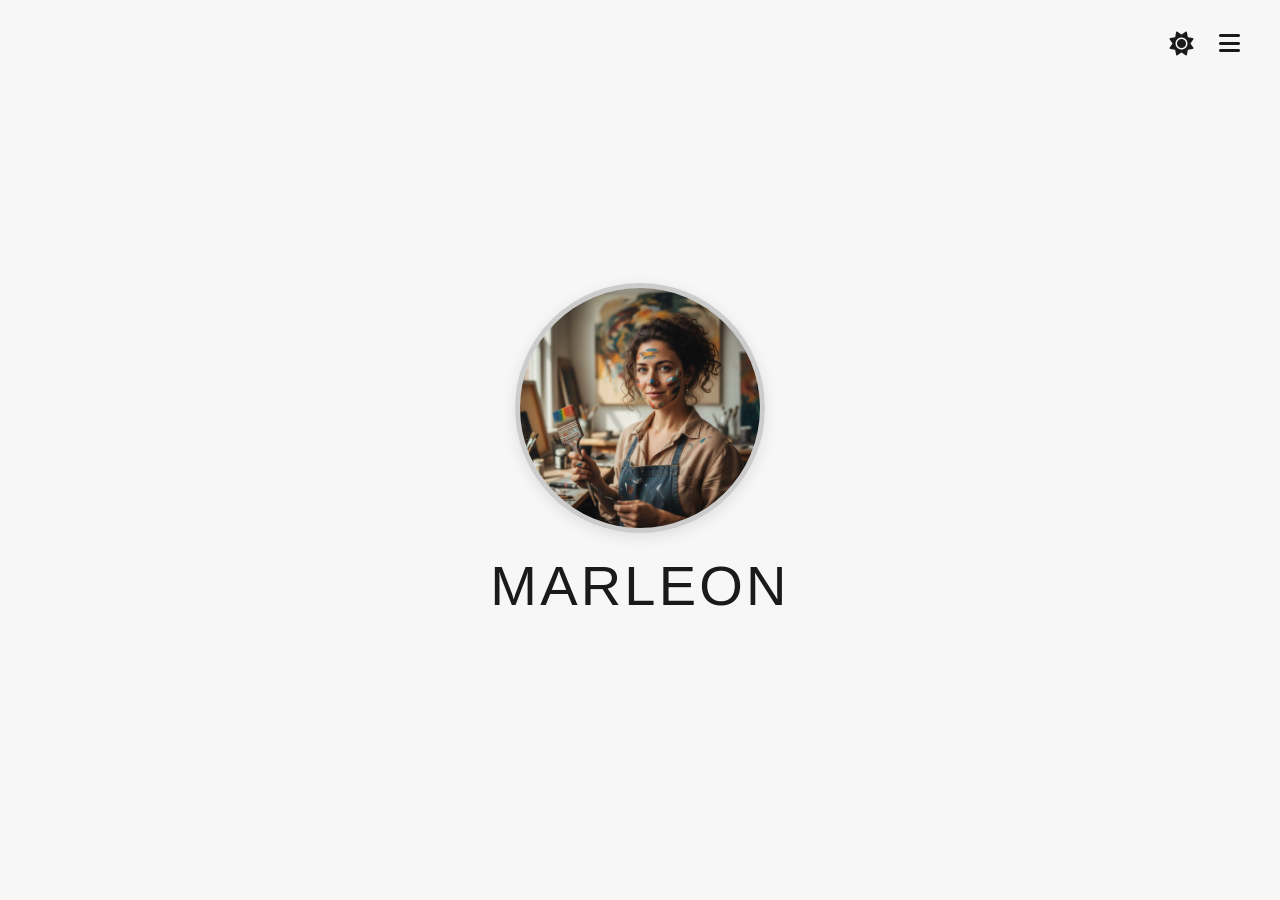
==== index.html @ e97f7359 "Add files via upload" ====
<!DOCTYPE html>
<html lang="en">
<head>
    <meta charset="UTF-8">
    <meta name="viewport" content="width=device-width, initial-scale=1.0">
    <title>Artist Name - Official Website</title>
    <link rel="stylesheet" href="styles.css">
    <link rel="stylesheet" href="https://cdnjs.cloudflare.com/ajax/libs/font-awesome/6.5.1/css/all.min.css">
</head>
<body>

    <header>
        <div></div> 

        <div class="menu-container"> 
            
            <button id="mode-toggle" aria-label="Toggle Day/Night Mode">
                <i class="fas fa-sun"></i> 
            </button>

            <button id="burger-icon" aria-label="Open Menu">
                <i class="fas fa-bars"></i>
            </button>

            <nav id="main-menu">
                <ul>
                    <li><a href="bio.html">BIO</a></li>
                    <li><a href="portfolio.html">PORTFOLIO</a></li>
                    <li><a href="contact.html">CONTACT</a></li>
                </ul>
            </nav>
        </div>
    </header>

    <main>
        <div class="artist-center-content">
            <div class="artist-photo-container">
                <img src="profile.png" alt="Photo of the Artist" class="artist-photo">
            </div>

            <h1 class="artist-name">
                MARLEON
            </h1>
        </div>
    </main>

<script>
        // Existing components (keep these at the top)
        const menu = document.getElementById('main-menu');
        const burgerIcon = document.getElementById('burger-icon');
        const modeToggle = document.getElementById('mode-toggle');
        const body = document.body;
        
        // --- NEW/UPDATED MODE LOGIC STARTS HERE ---
        
        // Function to update the icon appearance
        function updateModeIcon(isNight) {
            const icon = modeToggle.querySelector('i');
            icon.classList.remove('fa-sun', 'fa-moon');
            if (isNight) {
                icon.classList.add('fa-moon');
            } else {
                icon.classList.add('fa-sun');
            }
        }

        // 1. CHECK LOCAL STORAGE ON LOAD
        const savedMode = localStorage.getItem('mode');
        if (savedMode === 'night') {
            body.classList.add('night-mode');
            updateModeIcon(true);
        } else {
            // Ensure day mode icon is set if nothing is saved or if it's set to 'day'
            updateModeIcon(false);
        }

        // 2. TOGGLE LOGIC (Save to Local Storage)
        modeToggle.addEventListener('click', () => {
            body.classList.toggle('night-mode');
            const isNight = body.classList.contains('night-mode');

            // Save the new state to the browser's local storage
            if (isNight) {
                localStorage.setItem('mode', 'night');
            } else {
                localStorage.setItem('mode', 'day');
            }

            updateModeIcon(isNight);
        });

        // --- NEW/UPDATED MODE LOGIC ENDS HERE ---
        
        // 3. Menu Toggle Logic (Existing—Keep this here)
        burgerIcon.addEventListener('click', () => {
            menu.classList.toggle('active');
            burgerIcon.querySelector('i').classList.toggle('fa-bars');
            burgerIcon.querySelector('i').classList.toggle('fa-times');
        });

        // 4. (For Bio/Portfolio only) Back Button Logic
        // ... include back button logic here if needed ...
        
        // 5. (For Portfolio only) Slider Logic
        // ... include slider logic here if needed ...
        
    </script>
</body>
</html>
---- styles.css ----
/* ==================================== */
/* 1. EASY CUSTOMIZATION: CSS VARIABLES (UNCHANGED) */
/* ==================================== */

:root {
    /* --- DAY MODE COLORS --- */
    --background-color: #f7f7f7; 
    --text-color: #1a1a1a;       
    --accent-color: #8b0000;     
    --photo-border-color: #ccc;  
    --dropdown-bg-color: #fff;
    --dropdown-border-color: #ddd;

    /* --- FONT STYLES --- */
    --heading-font: 'Helvetica Neue', sans-serif; 
    --body-font: 'Arial', sans-serif;          
    
    /* --- ARTIST PHOTO SETTINGS --- */
    --photo-size: 250px;
}

/* --- NIGHT MODE OVERRIDES (UNCHANGED) --- */
.night-mode {
    --background-color: #1a1a1a; 
    --text-color: #f7f7f7;       
    --accent-color: #ffd700;     
    --photo-border-color: #555;  
    --dropdown-bg-color: #222;
    --dropdown-border-color: #444;
}


/* ==================================== */
/* 2. BASE STYLES & LAYOUT (UNCHANGED) */
/* ==================================== */

* {
    box-sizing: border-box;
    margin: 0;
    padding: 0;
}

body {
    font-family: var(--body-font);
    background-color: var(--background-color);
    color: var(--text-color);
    transition: background-color 0.5s, color 0.5s; 
    min-height: 100vh;
    display: flex;
    flex-direction: column;
}

main {
    flex-grow: 1;
    display: flex;
    justify-content: center;
    align-items: center;
    text-align: center;
}

.artist-center-content {
    display: flex;
    flex-direction: column;
    align-items: center;
}

.artist-name {
    font-family: var(--heading-font);
    font-size: 3.5rem;
    letter-spacing: 0.2rem;
    margin-top: 20px;
    font-weight: 300;
}

.artist-photo-container {
    width: var(--photo-size);
    height: var(--photo-size);
    border-radius: 50%;
    overflow: hidden;
    border: 5px solid var(--photo-border-color);
    box-shadow: 0 4px 15px rgba(0, 0, 0, 0.1);
}

.artist-photo {
    width: 100%;
    height: 100%;
    object-fit: cover;
    display: block;
}


/* ==================================== */
/* 3. HEADER & DROPDOWN MENU (CLEANUP) */
/* ==================================== */

header {
    position: fixed;
    top: 0;
    width: 100%;
    padding: 20px 30px;
    display: flex;
    /* Use space-between to push the empty div and the menu-container to the edges */
    justify-content: space-between; 
    align-items: center;
    z-index: 100;
}

/* --- Icon Grouping --- */
.menu-container {
    position: relative; 
    display: flex;
    align-items: center;
}

/* Add some space between the mode toggle and the burger icon */
#mode-toggle {
    margin-right: 5px; 
}

/* --- BUTTON/ICON STYLING (UNCHANGED) --- */
button {
    background: none;
    border: none;
    color: var(--text-color);
    cursor: pointer;
    font-size: 1.5rem;
    padding: 10px;
    transition: color 0.3s;
}

button:hover {
    color: var(--accent-color);
}

/* --- DROPDOWN MENU STYLES (UNCHANGED) --- */
#main-menu {
    position: absolute;
    top: 100%; 
    /* Now align the right edge of the menu with the right edge of the container */
    right: 0; 
    background-color: var(--dropdown-bg-color);
    border: 1px solid var(--dropdown-border-color);
    border-top: none;
    border-radius: 0 0 5px 5px;
    box-shadow: 0 5px 10px rgba(0, 0, 0, 0.2);
    width: 150px; 
    z-index: 90;
    
    opacity: 0;
    visibility: hidden;
    transform: translateY(-10px);
    transition: opacity 0.3s, transform 0.3s, visibility 0.3s;
}

#main-menu.active {
    opacity: 1;
    visibility: visible;
    transform: translateY(0);
}

#main-menu ul {
    list-style: none;
    padding: 10px 0;
}

#main-menu a {
    display: block;
    padding: 10px 15px;
    color: var(--text-color);
    font-family: var(--body-font);
    text-decoration: none;
    font-size: 1rem;
    font-weight: 600;
    text-align: right;
    transition: background-color 0.2s, color 0.2s;
}

#main-menu a:hover {
    background-color: var(--photo-border-color); 
    color: var(--accent-color);
}

/* ==================================== */
/* 4. BIO PAGE SPECIFIC STYLES (NEW SECTION) */
/* ==================================== */

.bio-page {
    /* Override main alignment for regular content pages */
    align-items: flex-start; 
    padding-top: 100px; /* Space below fixed header */
}

.bio-content-wrapper {
    width: 90%;
    max-width: 900px; /* Max width for readability */
    margin: 0 auto;
    padding-bottom: 50px;
}

/* --- Titles --- */
.bio-title {
    font-family: var(--heading-font);
    font-size: 2.5rem;
    letter-spacing: 0.15rem;
    font-weight: 300;
    margin-bottom: 30px;
    padding-top: 10px; /* Aesthetic spacing */
    border-bottom: 1px solid var(--photo-border-color);
}

.gallery-heading {
    font-family: var(--body-font);
    font-size: 1.8rem;
    font-weight: 400;
    margin: 40px 0 20px 0;
    color: var(--accent-color);
}

/* --- Bio Text --- */
.bio-text p {
    font-size: 1.1rem;
    line-height: 1.7;
    margin-bottom: 20px;
    text-align: justify;
}

/* --- Gallery Layout (Easy to Add/Remove Images) --- */
.bio-gallery {
    display: grid;
    /* Create a responsive grid: 3 columns on large screens, 
       1 or 2 on small screens. */
    grid-template-columns: repeat(auto-fit, minmax(250px, 1fr));
    gap: 20px;
    margin-top: 20px;
}

.gallery-item {
    overflow: hidden;
    /* Optional: Add a subtle border/shadow */
    border: 1px solid var(--photo-border-color);
    box-shadow: 0 2px 8px rgba(0, 0, 0, 0.1);
}

.gallery-item img {
    width: 100%;
    height: 100%;
    display: block;
    object-fit: cover;
    transition: transform 0.3s ease-in-out;
}

.gallery-item img:hover {
    transform: scale(1.05); /* Zoom effect on hover */
}

/* ==================================== */
/* 5. NAVIGATION & UTILITY BUTTONS (NEW SECTION) */
/* ==================================== */

.back-link {
    /* Inherit button styles, but override padding/font size */
    background: none;
    border: 1px solid var(--text-color);
    color: var(--text-color);
    cursor: pointer;
    font-size: 1rem;
    padding: 8px 15px;
    margin-bottom: 20px;
    border-radius: 4px;
    transition: background-color 0.3s, color 0.3s, border-color 0.3s;
    display: flex;
    align-items: center;
    text-decoration: none; /* If using an anchor tag later */
}

.back-link i {
    margin-right: 8px;
}

.back-link:hover {
    background-color: var(--accent-color);
    color: var(--background-color); /* Contrast for hover */
    border-color: var(--accent-color);
}

/* ==================================== */
/* 6. PORTFOLIO PAGE SPECIFIC STYLES (UPDATED FOR SLIDER) */
/* ==================================== */

.portfolio-page {
    /* Same layout properties as bio-page */
    align-items: flex-start; 
    padding-top: 100px; 
}

.portfolio-content-wrapper {
    width: 90%;
    max-width: 1000px; 
    margin: 0 auto;
    padding-bottom: 50px;
    text-align: center;
}

.portfolio-title {
    font-family: var(--heading-font);
    font-size: 2.5rem;
    letter-spacing: 0.15rem;
    font-weight: 300;
    margin-bottom: 40px;
    padding-top: 10px; 
}

/* --- SLIDER CORE STYLES --- */
.slider-container {
    position: relative;
    overflow: hidden; /* CRITICAL: Hides the slides that are off-screen */
    width: 100%;
}

.slider-track {
    display: flex; /* CRITICAL: Lays slides out horizontally */
    width: max-content; /* Allows all slides to be on one line */
    transition: transform 0.4s ease-in-out; /* Smooth sliding animation */
}

.project-slide {
    flex-shrink: 0; /* Prevents slides from shrinking */
    width: 1000px; /* Must match the max-width of the content wrapper */
    display: flex;
    text-align: left;
    gap: 40px;
}

/* Make slide responsive on smaller screens */
@media (max-width: 800px) {
    .project-slide {
        flex-direction: column; /* Stacks image and details vertically */
        gap: 20px;
        width: 100vw; /* Use full viewport width */
    }
    .portfolio-content-wrapper {
        max-width: 100%;
        width: 100%;
        padding: 0 10px;
    }
    .project-slide {
        width: 90vw; /* Adjust for padding on small screens */
    }
}


/* --- PROJECT CONTENT STYLES --- */
.project-image {
    flex: 1 1 50%; /* Image takes 50% of the space */
    max-width: 50%; 
    height: 500px; /* Fixed height for consistency */
    overflow: hidden;
    border: 1px solid var(--photo-border-color);
}
@media (max-width: 800px) {
    .project-image {
        max-width: 100%; 
        height: auto;
    }
}

.project-image img {
    width: 100%;
    height: 100%;
    object-fit: cover; /* Ensures image covers the area */
    display: block;
}

.project-details {
    flex: 1 1 50%; /* Details take 50% of the space */
    padding-top: 20px;
}
@media (max-width: 800px) {
    .project-details {
        padding-top: 0;
    }
}


.project-heading {
    font-family: var(--heading-font);
    font-size: 2rem;
    color: var(--accent-color);
    margin-bottom: 5px;
}

.project-meta {
    font-family: var(--body-font);
    font-size: 1rem;
    opacity: 0.7;
    margin-bottom: 25px;
}

.project-description p {
    font-size: 1.1rem;
    line-height: 1.7;
    margin-bottom: 15px;
}

/* --- NAVIGATION BUTTONS --- */
.slide-button {
    position: absolute;
    top: 50%;
    transform: translateY(-50%);
    background: rgba(0, 0, 0, 0.4);
    color: var(--background-color);
    border: none;
    padding: 15px 10px;
    cursor: pointer;
    z-index: 20;
    font-size: 1.5rem;
    transition: background-color 0.3s;
}

.slide-button:hover:not(:disabled) {
    background: rgba(0, 0, 0, 0.7);
}

.slide-button:disabled {
    opacity: 0.3;
    cursor: not-allowed;
}

.prev-button {
    left: 0;
    border-radius: 0 5px 5px 0;
}

.next-button {
    right: 0;
    border-radius: 5px 0 0 5px;
}

/* ==================================== */
/* 7. CONTACT PAGE SPECIFIC STYLES (NEW SECTION) */
/* ==================================== */

.contact-page {
    /* Same layout properties as bio/portfolio page */
    align-items: flex-start; 
    padding-top: 100px; 
}

.contact-content-wrapper {
    width: 90%;
    max-width: 650px; /* Narrower width for form readability */
    margin: 0 auto;
    padding-bottom: 50px;
    text-align: center;
}

.contact-title {
    font-family: var(--heading-font);
    font-size: 2.5rem;
    letter-spacing: 0.15rem;
    font-weight: 300;
    margin-bottom: 20px;
    padding-top: 10px; 
}

.contact-intro {
    font-family: var(--body-font);
    font-size: 1.1rem;
    margin-bottom: 30px;
}

/* --- Form Styling --- */
.contact-form {
    display: flex;
    flex-direction: column;
    text-align: left;
    gap: 15px;
    background-color: var(--dropdown-bg-color);
    padding: 30px;
    border: 1px solid var(--photo-border-color);
}

.contact-form label {
    font-family: var(--body-font);
    font-weight: 600;
    margin-bottom: -10px;
    color: var(--text-color);
}

.contact-form input[type="text"],
.contact-form input[type="email"],
.contact-form textarea {
    padding: 12px;
    border: 1px solid var(--photo-border-color);
    background-color: var(--background-color);
    color: var(--text-color);
    font-family: var(--body-font);
    font-size: 1rem;
    transition: border-color 0.3s;
}

.contact-form input:focus,
.contact-form textarea:focus {
    outline: none;
    border-color: var(--accent-color);
}

/* --- Submit Button --- */
.submit-button {
    background-color: var(--accent-color);
    color: var(--background-color);
    border: none;
    padding: 15px 20px;
    margin-top: 15px;
    cursor: pointer;
    font-family: var(--body-font);
    font-size: 1.1rem;
    font-weight: bold;
    transition: opacity 0.3s;
    display: flex;
    align-items: center;
    justify-content: center;
    gap: 10px;
}

.submit-button:hover {
    opacity: 0.8;
}

/* --- Direct Contact Section --- */
.direct-contact {
    margin-top: 40px;
    padding-top: 20px;
    border-top: 1px solid var(--photo-border-color);
}

.direct-contact h2 {
    font-family: var(--heading-font);
    font-size: 1.8rem;
    margin-bottom: 15px;
}

.direct-contact p {
    font-family: var(--body-font);
    font-size: 1.1rem;
    margin-bottom: 10px;
    display: flex;
    align-items: center;
    justify-content: center;
    gap: 10px;
}

.direct-contact a {
    color: var(--accent-color);
    text-decoration: none;
    transition: color 0.3s;
}

.direct-contact a:hover {
    color: var(--text-color);
}
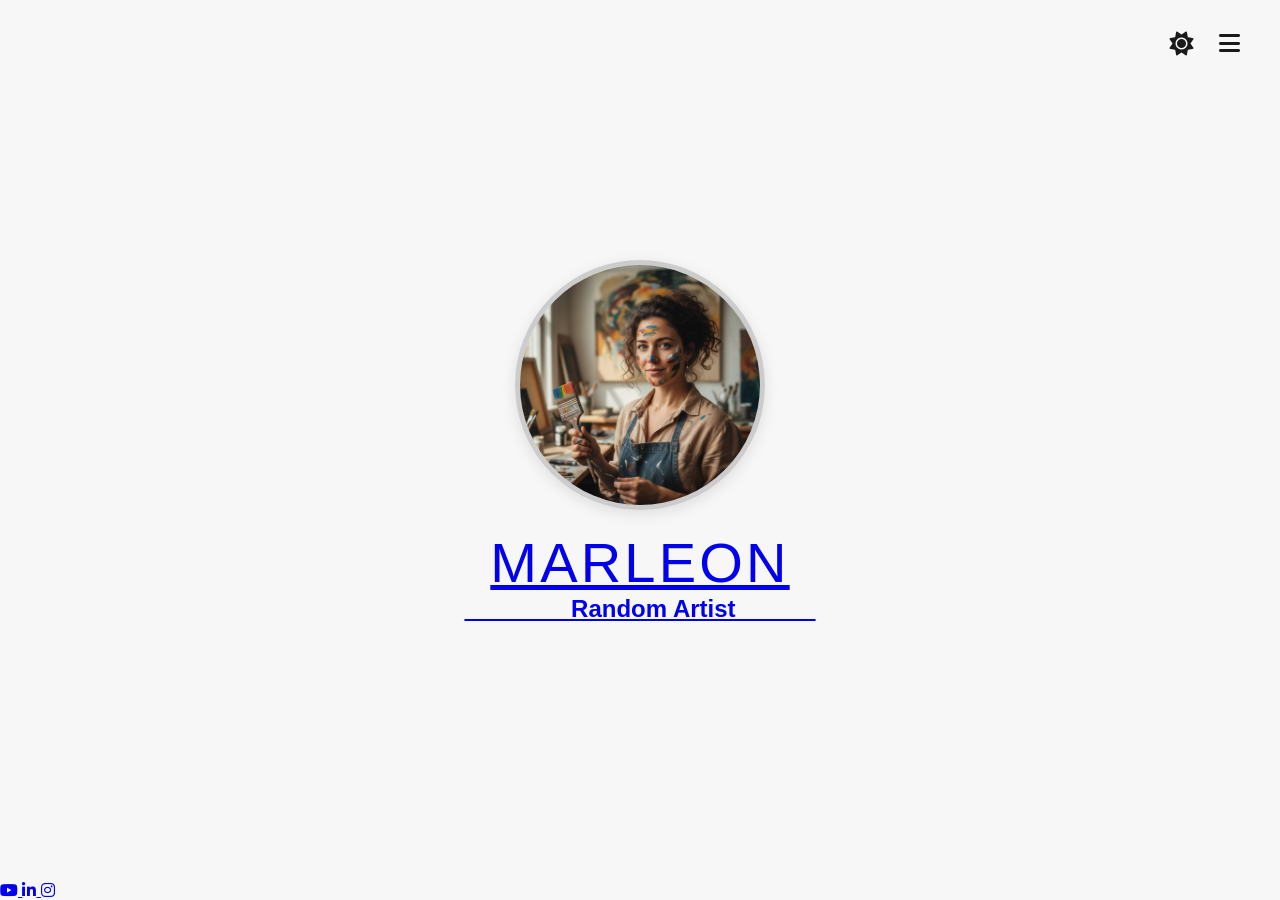
==== commit 9771367a: "Update index.html" ====
--- a/index.html
+++ b/index.html
@@ -33,6 +33,7 @@
     </header>
 
     <main>
+        <a href="bio.html" class="home-link-wrapper">
         <div class="artist-center-content">
             <div class="artist-photo-container">
                 <img src="profile.png" alt="Photo of the Artist" class="artist-photo">
@@ -41,8 +42,23 @@
             <h1 class="artist-name">
                 MARLEON
             </h1>
+            <h2 class="artist-sub-title">
+                Random Artist
+            </h2>
         </div>
+        </a>
     </main>
+    <div class="social-links-container">
+        <a href="YOUR_YOUTUBE_URL" target="_blank" aria-label="YouTube Channel">
+            <i class="fab fa-youtube"></i>
+        </a>
+        <a href="YOUR_LINKEDIN_URL" target="_blank" aria-label="LinkedIn Profile">
+            <i class="fab fa-linkedin-in"></i>
+        </a>
+        <a href="YOUR_INSTAGRAM_URL" target="_blank" aria-label="Instagram Page">
+            <i class="fab fa-instagram"></i>
+        </a>
+    </div>
 
 <script>
         // Existing components (keep these at the top)
@@ -106,4 +122,4 @@
         
     </script>
 </body>
-</html>+</html>
--- a/styles.css
+++ b/styles.css
@@ -558,4 +558,56 @@
 
 .direct-contact a:hover {
     color: var(--text-color);
-}+}
+
+/* --- New CSS for the Artist Name Link ---
+*/
+.artist-name-link {
+    /* Style the text and link appearance */
+    font-size: 1.5rem; /* Make it prominent */
+    font-weight: bold;
+    text-decoration: none; /* Remove underline */
+    color: var(--primary-color); /* Use a variable or fixed color that stands out */
+    
+    /* Ensure it appears on the far left */
+    margin-right: auto; /* This can also help push other elements to the right */
+}
+
+/* --- If you want it to look different in Night Mode ---
+*/
+.night-mode .artist-name-link {
+    color: var(--night-mode-primary-color); /* Or just white/light gray */
+}
+
+
+
+/* ==================================== */
+/* 8. VERSION SWITCH LINK STYLES */
+/* ==================================== */
+
+.version-link-container {
+    /* Center the container within the page content area */
+    width: 90%;
+    max-width: 1200px; 
+    margin: 40px auto 20px auto; 
+    text-align: center;
+}
+
+.version-link {
+    /* Style the link discretely */
+    font-family: var(--body-font);
+    font-size: 0.9rem;
+    font-weight: 400;
+    text-decoration: none;
+    
+    /* Use accent color for visibility, but keep it subtle */
+    color: var(--accent-color);
+    opacity: 0.6;
+    transition: opacity 0.3s, color 0.3s;
+}
+
+.version-link:hover {
+    opacity: 1;
+    color: var(--accent-color);
+    text-decoration: underline;
+}
